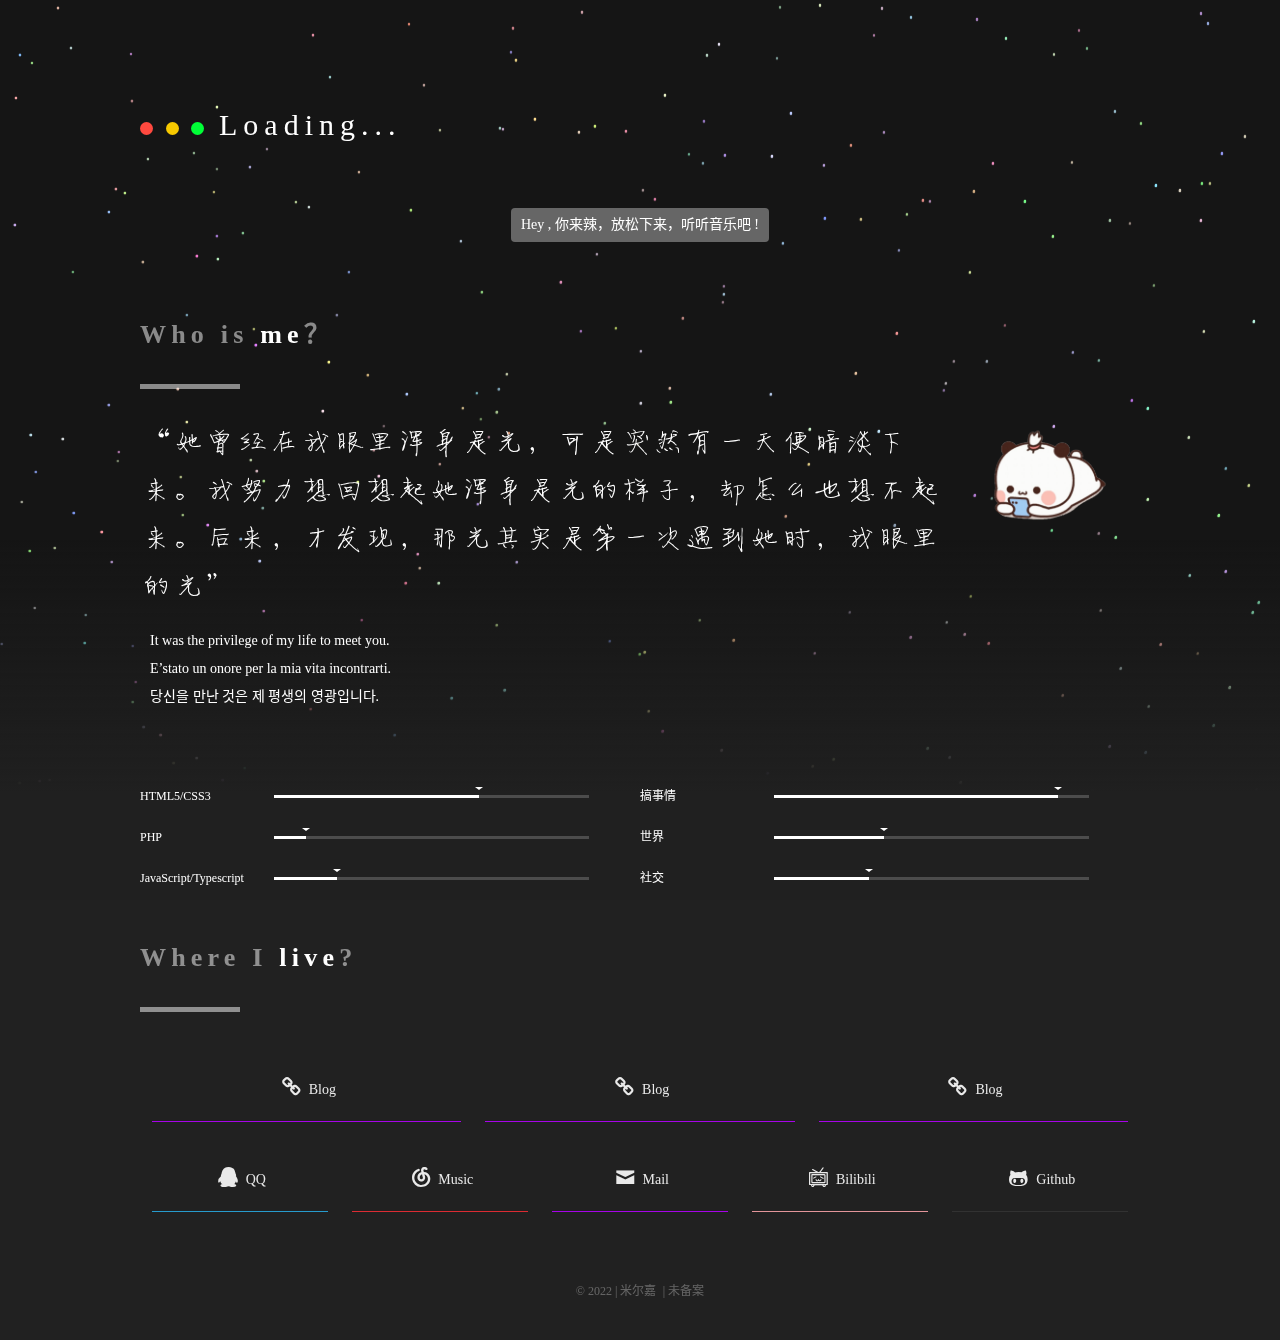
==== index.html @ 151229c1 "fix" ====
<!DOCTYPE html>
<html lang="zh-cn">

<head>
    <meta charset="utf-8" />
    <meta name="viewport" id="viewport" content="width=device-width, initial-scale=1" />
    <title>米尔嘉</title>
    <link rel="stylesheet" type="text/css" href="private_zhou/nekotora/nekotora.99cf6f8c.css" />
    <link rel="stylesheet" type="text/css" href="private_zhou/zhou.css" />
    <link rel="stylesheet" type="text/css" href="private_zhou/main-text_1669809474021/main-text.css" />
</head>

<body>
    <div class="background">
        <canvas id="startrack"></canvas>
        <div class="cover"></div>
    </div>
    <div class="main">
        <div class="ch intro">
            <div class="container">
                <div class="hello">
                    <h2>
                        <div class="circle"> <span></span> <span></span> <span></span></div>
                        <span id="hitokoto">Loading...</span>
                    </h2>
                </div>
            </div>
        </div>
        <div class="ch about">
            <div class="container">
                <h2 class="chtitle">Who is <span>me</span>？</h2>
                <div class="clear">
                    <div class="introduct">
                        <img class="avatar" alt='' src="private_zhou/mylogo2.png" />
                        <p style="font-family: main-text;line-height: 1.5em;font-size: 32px;padding-bottom: 0.5em;">“她曾经在我眼里浑身是光，可是突然有一天便暗淡下来。我努力想回想起她浑身是光的样子，却怎么也想不起来。后来，才发现，那光其实是第一次遇到她时，我眼里的光”</p>
                        <p style="padding-left:10px;padding-bottom:1em;">It was the privilege of my life to meet you.<br/>E’stato un onore per la mia vita incontrarti.<br/>당신을 만난 것은 제 평생의 영광입니다.</p>
                        <div class="chatbox">
                            <div class="line loading"> <span></span>
                                <span></span> <span></span>
                            </div>
                        </div>
                    </div>
                    <ul class="skill clear">
                        <li>
                            <p>HTML5/CSS3</p>
                            <div class="progress">
                                <div style="width:65%;"></div>
                            </div>
                        </li>
                        <li>
                            <p>搞事情</p>
                            <div class="progress">
                                <div style="width:90%;"></div>
                            </div>
                        </li>
                        <li>
                            <p>PHP</p>
                            <div class="progress">
                                <div style="width:10%;"></div>
                            </div>
                        </li>
                        <li>
                            <p>世界</p>
                            <div class="progress">
                                <div style="width:35%;"></div>
                            </div>
                        </li>
                        <li>
                            <p>JavaScript/Typescript</p>
                            <div class="progress">
                                <div style="width:20%;"></div>
                            </div>
                        </li>
                        <li>
                            <p>社交</p>
                            <div class="progress">
                                <div style="width:30%;"></div>
                            </div>
                        </li>
                    </ul>
                </div>
            </div>
        </div>
        <div class="ch find">
            <div class="container links">
                <h2 class="chtitle">Where I <span>live</span>?</h2>
                <div class="clear col-3">
                    <a href="https://minterjia.com/" target="_blank">
                        <div class="item">
                            <div class="bg" style="background-color:#b600ff"></div>
                            <div class="inner"> <i class="icon-link"></i>
                                <span>Blog</span>
                            </div>
                        </div>
                    </a>
                    <a href="https://minterjia.com/" target="_blank">
                        <div class="item">
                            <div class="bg" style="background-color:#b600ff"></div>
                            <div class="inner"> <i class="icon-link"></i>
                                <span>Blog</span>
                            </div>
                        </div>
                    </a>
                    <a href="https://minterjia.com/" target="_blank">
                        <div class="item">
                            <div class="bg" style="background-color:#b600ff"></div>
                            <div class="inner"> <i class="icon-link"></i>
                                <span>Blog</span>
                            </div>
                        </div>
                    </a>
                </div>
                <div class="clear">
                    <a href="tencent://message/?uin=431074198" target="_blank">
                        <div class="item">
                            <div class="bg" style="background-color:#28a9e0"></div>
                            <div class="inner"> <i class="icon-qq"></i>
                                <span class="min-text">QQ</span>
                            </div>
                        </div>
                    </a>
                    <a href="https://music.163.com/#/user/home?id=1314662491" target="_blank">
                        <div class="item">
                            <div class="bg" style="background-color:#f12d35"></div>
                            <div class="inner"> <i class="icon-netease_music"></i>
                                <span class="min-text">Music</span>
                            </div>
                        </div>
                    </a>
                    <a href="mailto:431074198@qq.com" target="_blank">
                        <div class="item">
                            <div class="bg" style="background-color:#b600ff"></div>
                            <div class="inner"> <i class="icon-mail"></i>
                                <span class="min-text">Mail</span>
                            </div>
                        </div>
                    </a>
                    <a href="https://space.bilibili.com/440124216" target="_blank">
                        <div class="item">
                            <div class="bg" style="background-color:#f9a2a8"></div>
                            <div class="inner"> <i class="icon-bilibili"></i>
                                <span class="min-text">Bilibili</span>
                            </div>
                        </div>
                    </a>
                    <a href="https://github.com/minterjia" target="_blank">
                        <div class="item">
                            <div class="bg" style="background-color:#353535"></div>
                            <div class="inner"> <i class="icon-github"></i>
                                <span class="min-text">Github</span>
                            </div>
                        </div>
                    </a>
                </div>
            </div>
        </div>
        <div class="ch footer">
            <a  rel="license" href='#' title="感谢您的来访">&copy;&nbsp;2022&nbsp;|&nbsp;米尔嘉</a>
            <a href="http://beian.miit.gov.cn/" target="_blank" title="工业和信息化部域名信息备案管理系统">&nbsp;|&nbsp;未备案</a>
        </div>
    </div>
    <script src="//v1.hitokoto.cn/?encode=js&select=%23hitokoto"></script>
    <script src="private_zhou/zhou.js"></script>
    <!-- require Toast -->
    <link href="private_zhou/toast.css" rel="stylesheet">
    <script src="private_zhou/toast.js"></script>
    <style>
        #toast {
        font-family: zhanku,serif;
        background: rgba(255, 255, 255, 0.35);
        color: #fff;
        border-radius: 4px;}</style>
    <!-- require APlayer -->
    <link href="//cdn.bootcdn.net/ajax/libs/aplayer/1.10.1/APlayer.min.css" rel="stylesheet">
    <script src="//cdn.bootcdn.net/ajax/libs/aplayer/1.10.1/APlayer.min.js"></script>
    <!-- require MetingJS -->
    <script src="//cdn.bootcdn.net/ajax/libs/meting/2.0.1/Meting.min.js"></script>
	<link href="private_zhou/aplayer-fix.css" rel="stylesheet">
    <script>
        toast({
            message: "Hey , 你来辣，放松下来，听听音乐吧 !",
            time: 3500
            });</script>
    <meting-js server="netease" theme="#F58EA8" mini="true" type="playlist" id="7829968245" fixed="true" autoplay="true"
        loop="all" order="list" preload="auto"></meting-js>

</body>

</html>
---- private_zhou/nekotora/nekotora.99cf6f8c.css ----
@font-face {
  font-family: nekotora;
  src: url(nekotora.54f9b137.eot);
  src: url(nekotora.54f9b137.eot#iefix) format("embedded-opentype"),
    url(nekotora.4ea5ebe6.woff2) format("woff2"),
    url(nekotora.9106c612.woff) format("woff"),
    url(nekotora.28169ea4.ttf) format("truetype"),
    url(nekotora.33032896.svg#nekotora) format("svg");
  font-weight: 400;
  font-style: normal;
}
[class*=" icon-"]:before,
[class^="icon-"]:before {
  font-family: nekotora;
  font-style: normal;
  font-weight: 400;
  speak: none;
  display: inline-block;
  text-decoration: inherit;
  width: 1em;
  margin-right: 0.2em;
  text-align: center;
  font-variant: normal;
  text-transform: none;
  line-height: 1em;
  margin-left: 0.2em;
  -webkit-font-smoothing: antialiased;
  -moz-osx-font-smoothing: grayscale;
}
.icon-search:before {
  content: "\e800";
}
.icon-info:before {
  content: "\e801";
}
.icon-comment:before {
  content: "\e802";
}
.icon-v2ex:before {
  content: "\e803";
}
.icon-zhihu:before {
  content: "\e804";
}
.icon-bilibili:before {
  content: "\e805";
}
.icon-netease_music:before {
  content: "\e806";
}
.icon-tencent_qzone:before {
  content: "\e807";
}
.icon-mail:before {
  content: "\e808";
}
.icon-bookmark:before {
  content: "\e809";
}
.icon-link:before {
  content: "\e80a";
}
.icon-twitter:before {
  content: "\f099";
}
.icon-gplus:before {
  content: "\f0d5";
}
.icon-github:before {
  content: "\f113";
}
.icon-unlink:before {
  content: "\f127";
}
.icon-instagram:before {
  content: "\f16d";
}
.icon-weibo:before {
  content: "\f18a";
}
.icon-qq:before {
  content: "\f1d6";
}
---- private_zhou/zhou.css ----
* {
    padding: 0;
    margin: 0;
    transition-timing-function: cubic-bezier(.19, 1, .22, 1)
}
::-webkit-scrollbar {
    width: 6px;
    height: 6px;
}

::-webkit-scrollbar-thumb {
    background-color: #505050;
    border-radius: 25px;
}
::-webkit-scrollbar-track, body.dark::-webkit-scrollbar-thumb {
    background-color: #eee;
}
/* @font-face {
    font-family: zhanku;
    src: url(../fonts/zhankuhappy/zhanku2016.ttf);
} */
body,
html {
    font-family: Microsoft YaHei;
    -webkit-font-smoothing: antialiased;
    color: #fff;
    line-height: 1.5;
    min-width: 1150px;
    background-color: #212121;
    font-size: 14px;
    overflow-x: hidden
}

.clear:after {
    content: "";
    display: block;
    height: 0;
    visibility: hidden;
    clear: both
}
.main {
    z-index: 1;
}
#startrack {
    min-height: 100%;
    min-width: 100%;
    height: auto;
    width: auto;
}

.background.fixed {
    z-index: 0;
    position: fixed;
}

.background {
    z-index: 0;
    position: fixed;
    top: 0;
    left: 0;
    width: 100vw;
    height: 100vh
}

.background .cover {
    position: fixed;
    top: 60%;
    left: 0;
    height: 40%;
    width: 100%;
    background: linear-gradient(0deg, #202020 30%, rgba(32, 32, 32, 0))
}

@keyframes bg {
    0% {
        transform: rotate(0deg);
        border-radius: 0
    }

    50% {
        transform: rotate(180deg);
        border-radius: 0
    }

    to {
        transform: rotate(1turn);
        border-radius: 0
    }
}

@-webkit-keyframes bg {
    0% {
        transform: rotate(0deg);
        border-radius: 0
    }

    50% {
        transform: rotate(180deg);
        border-radius: 0
    }

    to {
        transform: rotate(1turn);
        border-radius: 0
    }
}

@-ms-keyframes bg {
    0% {
        transform: rotate(0deg);
        border-radius: 0
    }

    50% {
        transform: rotate(180deg);
        border-radius: 0
    }

    to {
        transform: rotate(1turn);
        border-radius: 0
    }
}

@-moz-keyframes bg {
    0% {
        transform: rotate(0deg);
        border-radius: 0
    }

    50% {
        transform: rotate(180deg);
        border-radius: 0
    }

    to {
        transform: rotate(1turn);
        border-radius: 0
    }
}

nav {
    position: fixed;
    left: 20px;
    bottom: 0;
    z-index: 2333;
    transform: rotate(-90deg) translateZ(0);
    transform-origin: 0 0;
    transition: all .3s ease-out;
    vertical-align: middle;
    font-family: Roboto, Tahoma, Consolas, Microsoft YaHei
}

nav a.clip {
    height: 3px;
    width: 3px;
    background: #fff;
    border-radius: 100%
}

nav a {
    display: inline-block;
    font-size: 13px;
    color: #fff;
    text-decoration: none;
    margin: 0 10px;
    opacity: .4;
    transition: all .3s;
    vertical-align: middle
}

nav a.time {
    opacity: 1
}

nav a.active,
nav a:hover {
    text-decoration: underline;
    opacity: 1
}

.ch {
    width: 100%;
    /*padding: 80px 0;*/
    animation: fadedown 1s cubic-bezier(.19, 1, .22, 1);
    -webkit-animation: fadedown 1s cubic-bezier(.19, 1, .22, 1);
    -ms-animation: fadedown 1s cubic-bezier(.19, 1, .22, 1);
    -moz-animation: fadedown 1s cubic-bezier(.19, 1, .22, 1)
}

.ch h2.chtitle {
    padding-bottom: 30px;
    font-size: 26px;
    letter-spacing: .2em;
    color: hsla(0, 0%, 100%, .5)
}

.ch h2.chtitle span {
    color: #fff
}

.ch h2.chtitle:after {
    content: "";
    display: block;
    width: 10%;
    height: 5px;
    background-color: hsla(0, 0%, 100%, .5);
    margin-top: 30px
}

@keyframes fadedown {
    0% {
        opacity: 0;
        transform: translateY(-50px)
    }

    to {
        opacity: 1;
        transform: translateY(0)
    }
}

@-webkit-keyframes fadedown {
    0% {
        opacity: 0;
        transform: translateY(-50px)
    }

    to {
        opacity: 1;
        transform: translateY(0)
    }
}

@-ms-keyframes fadedown {
    0% {
        opacity: 0;
        transform: translateY(-50px)
    }

    to {
        opacity: 1;
        transform: translateY(0)
    }
}

@-moz-keyframes fadedown {
    0% {
        opacity: 0;
        transform: translateY(-50px)
    }

    to {
        opacity: 1;
        transform: translateY(0)
    }
}

.container {
    position: relative;
    width: 1000px;
    margin: 0 auto;
    height: 100%;
    padding: 20px 0
}

.intro {
    margin-top: 5%;
    color: #fff;
    /*height: 100vh;
    padding: 0*/
}

.intro .container {
    animation: fadedown 3.5s cubic-bezier(.19, 1, .22, 1);
    -webkit-animation: fadedown 3.5s cubic-bezier(.19, 1, .22, 1);
    -ms-animation: fadedown 3.5s cubic-bezier(.19, 1, .22, 1);
    -moz-animation: fadedown 3.5s cubic-bezier(.19, 1, .22, 1)
}


.hello h1,
.hello h2 {
    font-weight: 400;
    font-size: 30px;
    line-height: 1.5em;
    letter-spacing: .2em
}

.hello h1 {
    font-size: 42px;
    letter-spacing: .5em
}

.hello h2 {
    padding-top: .6em
}

.hello .circle {
    float: left;
    margin-right: 10px;
    letter-spacing: 0
}

.hello .circle span {
    display: inline-block;
    width: 13px;
    height: 13px;
    background-color: #fff;
    border-radius: 100%;
    margin-right: 5px
}

.hello .circle span:first-child {
    background-color: #ff493f
}

.hello .circle span:nth-child(2) {
    background-color: #f7c900
}

.hello .circle span:nth-child(3) {
    background-color: #00ff37
}

.about {
    margin-top: 10%;
}

.about .introduct {
    line-height: 2em
}

.about .introduct img.avatar {
    float: right;
    width: 140px;
    margin-left: 40px;
    margin-right: 20px;
    border-radius: 100%
}

.about ul.skill {
    margin-top: 50px
}

.about ul.skill li {
    list-style: none;
    padding: 10px 0;
    width: 45%;
    float: left;
    margin-right: 5%
}

.about ul.skill li p {
    display: inline-block;
    width: 26%;
    margin-right: 3%;
    font-size: 12px
}

.about ul.skill li .progress {
    display: inline-block;
    width: 70%;
    height: 3px;
    background-color: hsla(0, 0%, 100%, .2);
    vertical-align: middle
}

.about ul.skill li .progress span {
    font-size: 12px;
    color: hsla(0, 0%, 100%, .4);
    opacity: 0;
    position: relative;
    top: -5px;
    letter-spacing: .5em;
    transition: all .3s
}

.about ul.skill li:hover .progress span {
    opacity: 1;
    top: 0
}

.about ul.skill li .progress div {
    background-color: #fff;
    height: 3px;
    position: relative
}

ul.skill li .progress div {
    animation: progressin 7s;
    -webkit-animation: progressin 7s;
    -ms-animation: progressin 7s;
    -moz-animation: progressin 7s
}

@keyframes progressin {
    0% {
        width: 0
    }
}

@-webkit-keyframes progressin {
    0% {
        width: 0
    }
}

@-ms-keyframes progressin {
    0% {
        width: 0
    }
}

@-moz-keyframes progressin {
    0% {
        width: 0
    }
}

.about ul.skill li .progress div:after {
    content: "";
    display: inline-block;
    position: absolute;
    right: -4px;
    top: -8px;
    width: 0;
    height: 0;
    border-left: 4px solid transparent;
    border-right: 4px solid transparent;
    border-top: 3px solid #fff
}

.links a {
    color: #fff;
    text-decoration: none
}
.find .links .item {
  position: relative;
  width: 17.6%;
  height: 60px;
  line-height: 60px;
  margin: 10px 1.2%;
  padding: 5px 0;
  text-align: center;
  float: left;
  transition: all 0.2s;
  opacity: 0.9;
}
.find .links .item:hover {
  opacity: 1;
  transform: translateY(-10px);
  animation: index-link-active 1s cubic-bezier(0.315, 0.605, 0.375, 0.925) forwards;
}
.find .links .item .inner {
  position: relative;
  z-index: 5;
}
.find .links .item .bg {
  position: absolute;
  bottom: 0;
  left: 0;
  width: 100%;
  height: 1.8%;
  z-index: 0;
  transition: all 0.15s;
}
.find .links .item:hover .bg {
  height: 100%;
  width: 100%;
  border-radius: 5px;
  box-shadow: 0 3px 20px rgba(0, 0, 0, 0.28);
}
.find .links .item i {
  font-size: 20px;
}
.find .links .item span {
  display: inline-block;
  /* width: 100px; */
}
.find .links .col-3 .item {
  width: 30.93%;
  margin: 10px 1.2%;
}
.footer {
    margin-top: 3%;
    margin-bottom: 3%;
    text-align: center;
}

.footer a {
    font-size: 12px;
    opacity: .3;
    color: inherit;
    text-decoration: none
}

.footer a:hover {
    text-decoration: underline
}

.footer p {
    font-size: 12px;
    opacity: .3
}

.footer p.c {
    margin-top: 20px;
}

@keyframes loading-point {
    0% {
        opacity: .8
    }

    50% {
        opacity: .25
    }

    to {
        opacity: 1
    }
}

@keyframes error {
    0% {
        transform: translateX(0)
    }

    25% {
        transform: translateX(-2px)
    }

    50% {
        transform: translateX(0)
    }

    75% {
        transform: translateX(2px)
    }

    to {
        transform: translateX(0)
    }
}

@keyframes index-link-active {
    0% {
        transform: perspective(1600px) rotateX(0) rotateY(0) translateZ(0)
    }

    16% {
        transform: perspective(1600px) rotateX(10deg) rotateY(5deg) translateZ(32px)
    }

    to {
        transform: perspective(1600px) rotateX(0) rotateY(0) translateZ(65px)
    }
}

@media screen and (min-width:1400px) {
    .container {
        width: 70%
    }

    nav a {
        font-size: 18px
    }
}

@media screen and (max-width:700px) {

    body,
    html {
        min-width: 0
    }

    .container {
        width: auto;
        margin: 0 5%
    }

    div.el span {
        display: block;
        width: 60%;
        left: 0;
        top: 75px;
        margin: -40% auto 0
    }

    nav {
        padding: 15px 5%;
        overflow: auto;
        font-size: 13px;
        left: 0;
        top: inherit;
        bottom: 0;
        transform: rotate(0deg) translateZ(0);
        transform-origin: 0 100%;
        white-space: nowrap;
        width: 90%;
        background: -webkit-linear-gradient(180deg, transparent, rgba(0, 0, 0, .8));
        background: linear-gradient(180deg, transparent, rgba(0, 0, 0, .8))
    }

    .ch {
        padding: 40px 0
    }

    .hello {
        width: 90%;
        padding: 5%;
        text-align: center;
        bottom: 0%;
    }

    .hello .circle {
        float: none;
        margin-right: 0
    }

    .hello h2 {
        padding-top: 0
    }

    .hello h1,
    .hello h2 {
        font-weight: 400;
        font-size: 25px
    }

    .hello .circle {
        padding: 20px
    }

    .hello .circle span {
        margin: 0 5px;
        width: 10px;
        height: 10px
    }

    .hello h1 {
        font-size: 26px
    }

    .about .introduct img.avatar {
        float: none;
        margin-left: 0;
        margin-right: 0;
        width: 100px
    }

    .about .introduct,
    .about .skill {
        float: none;
        width: auto
    }

    .about .skill {
        padding-top: 40px
    }

    .about ul.skill li {
        width: 100%
    }
}
@media screen and (max-width:500px) {
    .min-text {
        display: none !important;
    }
}
/*Hello*/
---- private_zhou/main-text_1669809474021/main-text.css ----
@font-face {
    font-family: "main-text";
    src: url("main-text.eot"); /* IE9 */
    src: url("main-text.eot?#iefix") format("embedded-opentype"), /* IE6-IE8 */
    
    url("main-text.woff") format("woff"), /* chrome、firefox */
    url("main-text.ttf") format("truetype"), /* chrome、firefox、opera、Safari, Android, iOS 4.2+ */
    
    url("main-text.svg#main-text") format("svg"); /* iOS 4.1- */
    font-style: normal;
    font-weight: normal;
}
---- private_zhou/toast.css ----
/*------------------------
    author:codeTnt
    date:2018/7/13
-------------------------*/
@keyframes fadeIn {
  0%    {opacity: 0}
  100%  {opacity: 1}
}
@-webkit-keyframes fadeIn {
  0%    {opacity: 0}
  100%  {opacity: 1}
}
@-moz-keyframes fadeIn {
  0%    {opacity: 0}
  100%  {opacity: 1}
}
@-o-keyframes fadeIn {
  0%    {opacity: 0}
  100%  {opacity: 1}
}
@-ms-keyframes fadeIn {
  0%    {opacity: 0}
  100%  {opacity: 1}
}
@keyframes fadeOut {
  0%    {opacity: 1}
  100%  {opacity: 0}
}
@-webkit-keyframes fadeOut {
  0%    {opacity: 1}
  100%  {opacity: 0}
}
@-moz-keyframes fadeOut {
  0%    {opacity: 1}
  100%  {opacity: 0}
}
@-o-keyframes fadeOut {
  0%    {opacity: 1}
  100%  {opacity: 0}
}
@-ms-keyframes fadeOut {
  0%    {opacity: 1}
  100%  {opacity: 0}
}
#toast{
  background: rgba(0, 0, 0, 0.7);
  color: #55FFFF;
  font-size: 14px;
  line-height: 1;
  padding:10px;
  border-radius: 3px;
  position: absolute;
  left: 50%;
  top: 25%;
  transform: translate(-50%,-50%);
  -webkit-transform: translate(-50%,-50%);
  -moz-transform: translate(-50%,-50%);
  -o-transform: translate(-50%,-50%);
  -ms-transform: translate(-50%,-50%);
  z-index: 9999;
}
.hide{
  display: none;
}
.fadeOut{
  animation: fadeOut .5s;
}
.fadeIn{
  animation:fadeIn .5s;
}
---- private_zhou/aplayer-fix.css ----
.aplayer-title {
  color: #666;
}
/*颜色修复*/
.aplayer-list-title {
  color: #666;
}
/*颜色修复*/
.aplayer.aplayer-fixed .aplayer-miniswitcher {
  border-bottom-right-radius: 7px;
  border-top-right-radius: 7px;
}
/*右半圆角*/
.aplayer-body {
  border-bottom-right-radius: 7px;
  border-top-right-radius: 7px;
}
/*右半圆角*/
.aplayer.aplayer-fixed.aplayer-narrow .aplayer-body {
  left: -66px;
}
/*左收进*/
.aplayer.aplayer-fixed.aplayer-narrow .aplayer-body:hover {
  left: 0px;
}
/*覆盖时展开*/
.aplayer.aplayer-fixed .aplayer-lrc {
  text-shadow: none;
}
/*取消外发光效果*/
.aplayer .aplayer-lrc p.aplayer-lrc-current {
  text-shadow: none;
  color: #fff;
}
/*当前歌词高亮*/
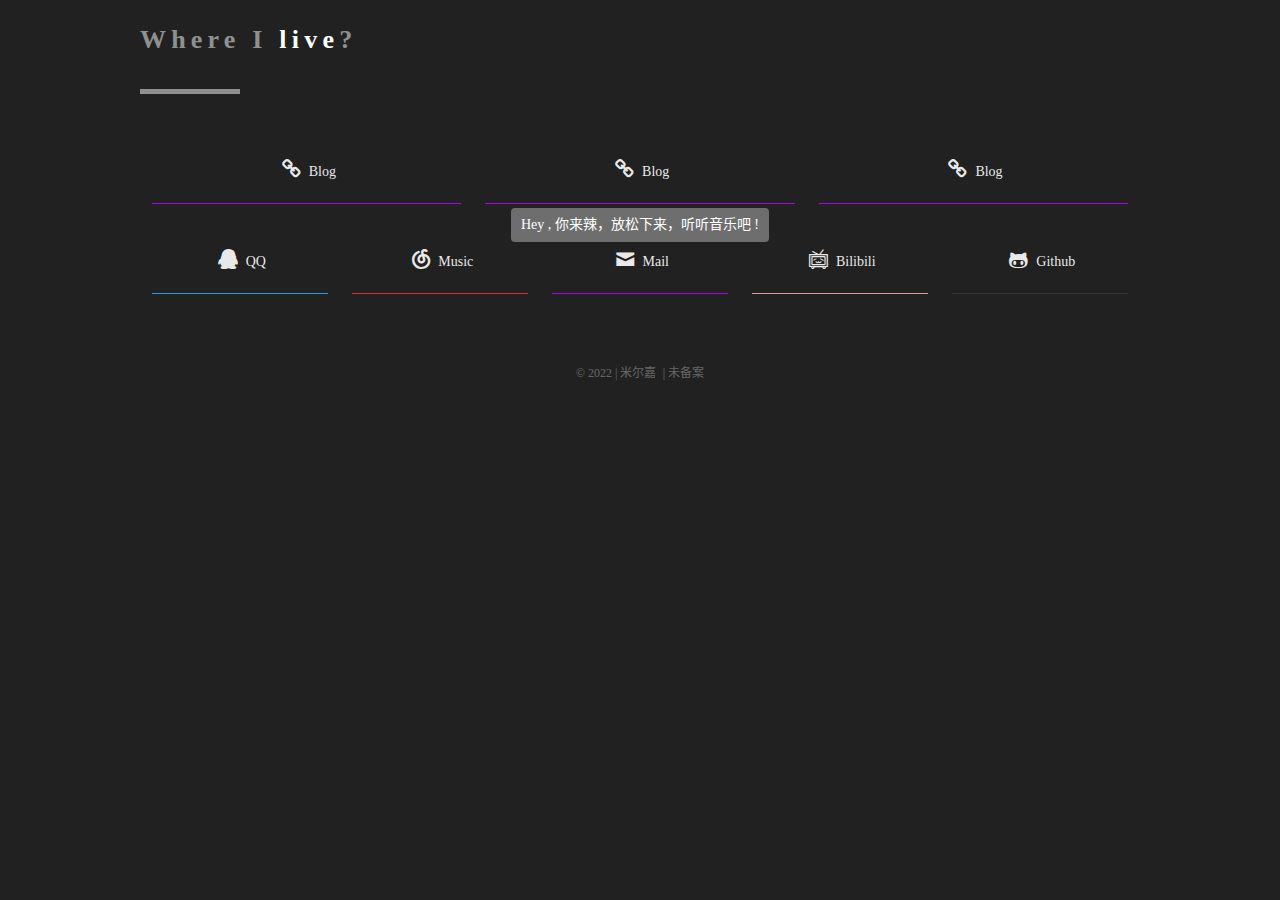
==== commit 98e63a1e: "x" ====
--- a/index.html
+++ b/index.html
@@ -3,89 +3,33 @@
 
 <head>
     <meta charset="utf-8" />
+    <!--<script>if(location.toString().indexOf("home.butterfly.top")<=-1){document.location.href="https://home.butterfly.top";}</script>-->
     <meta name="viewport" id="viewport" content="width=device-width, initial-scale=1" />
     <title>米尔嘉</title>
-    <link rel="stylesheet" type="text/css" href="private_zhou/nekotora/nekotora.99cf6f8c.css" />
-    <link rel="stylesheet" type="text/css" href="private_zhou/zhou.css" />
-    <link rel="stylesheet" type="text/css" href="private_zhou/main-text_1669809474021/main-text.css" />
+    <meta name="viewport" id="viewport" content="width=device-width, initial-scale=1" />
+    <link rel="icon" type="image/x-icon" href="src/favorite.png" sizes="64x64" />
+    <link rel="stylesheet" type="text/css" href="src/nekotora/nekotora.99cf6f8c.css" />
+    <link rel="stylesheet" type="text/css" href="src/zhou.css" />
+    <link rel="stylesheet" type="text/css" href="src/main-text_1669809474021/main-text.css" />
+<style> 
+        .body {
+                 background: https://api.minterjia.com/bing/
+                                }
+    </style>
 </head>
 
 <body>
-    <div class="background">
+    <!--<div class="background">
         <canvas id="startrack"></canvas>
         <div class="cover"></div>
-    </div>
+    </div>-->
     <div class="main">
-        <div class="ch intro">
-            <div class="container">
-                <div class="hello">
-                    <h2>
-                        <div class="circle"> <span></span> <span></span> <span></span></div>
-                        <span id="hitokoto">Loading...</span>
-                    </h2>
-                </div>
-            </div>
-        </div>
-        <div class="ch about">
-            <div class="container">
-                <h2 class="chtitle">Who is <span>me</span>？</h2>
-                <div class="clear">
-                    <div class="introduct">
-                        <img class="avatar" alt='' src="private_zhou/mylogo2.png" />
-                        <p style="font-family: main-text;line-height: 1.5em;font-size: 32px;padding-bottom: 0.5em;">“她曾经在我眼里浑身是光，可是突然有一天便暗淡下来。我努力想回想起她浑身是光的样子，却怎么也想不起来。后来，才发现，那光其实是第一次遇到她时，我眼里的光”</p>
-                        <p style="padding-left:10px;padding-bottom:1em;">It was the privilege of my life to meet you.<br/>E’stato un onore per la mia vita incontrarti.<br/>당신을 만난 것은 제 평생의 영광입니다.</p>
-                        <div class="chatbox">
-                            <div class="line loading"> <span></span>
-                                <span></span> <span></span>
-                            </div>
-                        </div>
-                    </div>
-                    <ul class="skill clear">
-                        <li>
-                            <p>HTML5/CSS3</p>
-                            <div class="progress">
-                                <div style="width:65%;"></div>
-                            </div>
-                        </li>
-                        <li>
-                            <p>搞事情</p>
-                            <div class="progress">
-                                <div style="width:90%;"></div>
-                            </div>
-                        </li>
-                        <li>
-                            <p>PHP</p>
-                            <div class="progress">
-                                <div style="width:10%;"></div>
-                            </div>
-                        </li>
-                        <li>
-                            <p>世界</p>
-                            <div class="progress">
-                                <div style="width:35%;"></div>
-                            </div>
-                        </li>
-                        <li>
-                            <p>JavaScript/Typescript</p>
-                            <div class="progress">
-                                <div style="width:20%;"></div>
-                            </div>
-                        </li>
-                        <li>
-                            <p>社交</p>
-                            <div class="progress">
-                                <div style="width:30%;"></div>
-                            </div>
-                        </li>
-                    </ul>
-                </div>
-            </div>
-        </div>
+        
         <div class="ch find">
             <div class="container links">
                 <h2 class="chtitle">Where I <span>live</span>?</h2>
                 <div class="clear col-3">
-                    <a href="https://minterjia.com/" target="_blank">
+                    <a href="https://minterjia.github.io/MyResources/homepage/index" target="_blank">
                         <div class="item">
                             <div class="bg" style="background-color:#b600ff"></div>
                             <div class="inner"> <i class="icon-link"></i>
@@ -93,7 +37,7 @@
                             </div>
                         </div>
                     </a>
-                    <a href="https://minterjia.com/" target="_blank">
+                    <a href="https://minterjia.github.io/MyResources/homepage0/index" target="_blank">
                         <div class="item">
                             <div class="bg" style="background-color:#b600ff"></div>
                             <div class="inner"> <i class="icon-link"></i>
@@ -101,7 +45,7 @@
                             </div>
                         </div>
                     </a>
-                    <a href="https://minterjia.com/" target="_blank">
+                    <a href="https://minterjia.github.io/MyResources/homepage1/index" target="_blank">
                         <div class="item">
                             <div class="bg" style="background-color:#b600ff"></div>
                             <div class="inner"> <i class="icon-link"></i>
@@ -111,7 +55,7 @@
                     </a>
                 </div>
                 <div class="clear">
-                    <a href="tencent://message/?uin=431074198" target="_blank">
+                    <a href="https://minterjia.github.io/MyResources/homepage2/index" target="_blank">
                         <div class="item">
                             <div class="bg" style="background-color:#28a9e0"></div>
                             <div class="inner"> <i class="icon-qq"></i>
@@ -119,7 +63,7 @@
                             </div>
                         </div>
                     </a>
-                    <a href="https://music.163.com/#/user/home?id=1314662491" target="_blank">
+                    <a href="https://minterjia.github.io/MyResources/homepage3/index" target="_blank">
                         <div class="item">
                             <div class="bg" style="background-color:#f12d35"></div>
                             <div class="inner"> <i class="icon-netease_music"></i>
@@ -127,7 +71,7 @@
                             </div>
                         </div>
                     </a>
-                    <a href="mailto:431074198@qq.com" target="_blank">
+                    <a href="https://minterjia.github.io/MyResources/homepage4/index" target="_blank">
                         <div class="item">
                             <div class="bg" style="background-color:#b600ff"></div>
                             <div class="inner"> <i class="icon-mail"></i>
@@ -135,7 +79,7 @@
                             </div>
                         </div>
                     </a>
-                    <a href="https://space.bilibili.com/440124216" target="_blank">
+                    <a href="https://minterjia.github.io/MyResources/homepage5/index" target="_blank">
                         <div class="item">
                             <div class="bg" style="background-color:#f9a2a8"></div>
                             <div class="inner"> <i class="icon-bilibili"></i>
@@ -143,7 +87,7 @@
                             </div>
                         </div>
                     </a>
-                    <a href="https://github.com/minterjia" target="_blank">
+                    <a href="https://minterjia.github.io/MyResources/homepage6/index" target="_blank">
                         <div class="item">
                             <div class="bg" style="background-color:#353535"></div>
                             <div class="inner"> <i class="icon-github"></i>
@@ -160,10 +104,10 @@
         </div>
     </div>
     <script src="//v1.hitokoto.cn/?encode=js&select=%23hitokoto"></script>
-    <script src="private_zhou/zhou.js"></script>
+    <script src="src/zhou.js"></script>
     <!-- require Toast -->
-    <link href="private_zhou/toast.css" rel="stylesheet">
-    <script src="private_zhou/toast.js"></script>
+    <link href="src/toast.css" rel="stylesheet">
+    <script src="src/toast.js"></script>
     <style>
         #toast {
         font-family: zhanku,serif;
@@ -175,7 +119,7 @@
     <script src="//cdn.bootcdn.net/ajax/libs/aplayer/1.10.1/APlayer.min.js"></script>
     <!-- require MetingJS -->
     <script src="//cdn.bootcdn.net/ajax/libs/meting/2.0.1/Meting.min.js"></script>
-	<link href="private_zhou/aplayer-fix.css" rel="stylesheet">
+	<link href="src/aplayer-fix.css" rel="stylesheet">
     <script>
         toast({
             message: "Hey , 你来辣，放松下来，听听音乐吧 !",
--- a/src/nekotora/nekotora.99cf6f8c.css
+++ b/src/nekotora/nekotora.99cf6f8c.css
@@ -0,0 +1,83 @@
+@font-face {
+  font-family: nekotora;
+  src: url(nekotora.54f9b137.eot);
+  src: url(nekotora.54f9b137.eot#iefix) format("embedded-opentype"),
+    url(nekotora.4ea5ebe6.woff2) format("woff2"),
+    url(nekotora.9106c612.woff) format("woff"),
+    url(nekotora.28169ea4.ttf) format("truetype"),
+    url(nekotora.33032896.svg#nekotora) format("svg");
+  font-weight: 400;
+  font-style: normal;
+}
+[class*=" icon-"]:before,
+[class^="icon-"]:before {
+  font-family: nekotora;
+  font-style: normal;
+  font-weight: 400;
+  speak: none;
+  display: inline-block;
+  text-decoration: inherit;
+  width: 1em;
+  margin-right: 0.2em;
+  text-align: center;
+  font-variant: normal;
+  text-transform: none;
+  line-height: 1em;
+  margin-left: 0.2em;
+  -webkit-font-smoothing: antialiased;
+  -moz-osx-font-smoothing: grayscale;
+}
+.icon-search:before {
+  content: "\e800";
+}
+.icon-info:before {
+  content: "\e801";
+}
+.icon-comment:before {
+  content: "\e802";
+}
+.icon-v2ex:before {
+  content: "\e803";
+}
+.icon-zhihu:before {
+  content: "\e804";
+}
+.icon-bilibili:before {
+  content: "\e805";
+}
+.icon-netease_music:before {
+  content: "\e806";
+}
+.icon-tencent_qzone:before {
+  content: "\e807";
+}
+.icon-mail:before {
+  content: "\e808";
+}
+.icon-bookmark:before {
+  content: "\e809";
+}
+.icon-link:before {
+  content: "\e80a";
+}
+.icon-twitter:before {
+  content: "\f099";
+}
+.icon-gplus:before {
+  content: "\f0d5";
+}
+.icon-github:before {
+  content: "\f113";
+}
+.icon-unlink:before {
+  content: "\f127";
+}
+.icon-instagram:before {
+  content: "\f16d";
+}
+.icon-weibo:before {
+  content: "\f18a";
+}
+.icon-qq:before {
+  content: "\f1d6";
+}
--- a/src/zhou.css
+++ b/src/zhou.css
@@ -0,0 +1,672 @@
+* {
+    padding: 0;
+    margin: 0;
+    transition-timing-function: cubic-bezier(.19, 1, .22, 1)
+}
+::-webkit-scrollbar {
+    width: 6px;
+    height: 6px;
+}
+
+::-webkit-scrollbar-thumb {
+    background-color: #505050;
+    border-radius: 25px;
+}
+::-webkit-scrollbar-track, body.dark::-webkit-scrollbar-thumb {
+    background-color: #eee;
+}
+/* @font-face {
+    font-family: zhanku;
+    src: url(../fonts/zhankuhappy/zhanku2016.ttf);
+} */
+body,
+html {
+    font-family: Microsoft YaHei;
+    -webkit-font-smoothing: antialiased;
+    color: #fff;
+    line-height: 1.5;
+    min-width: 1150px;
+    background-color: #212121;
+    font-size: 14px;
+    overflow-x: hidden
+}
+
+.clear:after {
+    content: "";
+    display: block;
+    height: 0;
+    visibility: hidden;
+    clear: both
+}
+.main {
+    z-index: 1;
+}
+#startrack {
+    min-height: 100%;
+    min-width: 100%;
+    height: auto;
+    width: auto;
+}
+
+.background.fixed {
+    z-index: 0;
+    position: fixed;
+}
+
+.background {
+    z-index: 0;
+    position: fixed;
+    top: 0;
+    left: 0;
+    width: 100vw;
+    height: 100vh
+}
+
+.background .cover {
+    position: fixed;
+    top: 60%;
+    left: 0;
+    height: 40%;
+    width: 100%;
+    background: linear-gradient(0deg, #202020 30%, rgba(32, 32, 32, 0))
+}
+
+@keyframes bg {
+    0% {
+        transform: rotate(0deg);
+        border-radius: 0
+    }
+
+    50% {
+        transform: rotate(180deg);
+        border-radius: 0
+    }
+
+    to {
+        transform: rotate(1turn);
+        border-radius: 0
+    }
+}
+
+@-webkit-keyframes bg {
+    0% {
+        transform: rotate(0deg);
+        border-radius: 0
+    }
+
+    50% {
+        transform: rotate(180deg);
+        border-radius: 0
+    }
+
+    to {
+        transform: rotate(1turn);
+        border-radius: 0
+    }
+}
+
+@-ms-keyframes bg {
+    0% {
+        transform: rotate(0deg);
+        border-radius: 0
+    }
+
+    50% {
+        transform: rotate(180deg);
+        border-radius: 0
+    }
+
+    to {
+        transform: rotate(1turn);
+        border-radius: 0
+    }
+}
+
+@-moz-keyframes bg {
+    0% {
+        transform: rotate(0deg);
+        border-radius: 0
+    }
+
+    50% {
+        transform: rotate(180deg);
+        border-radius: 0
+    }
+
+    to {
+        transform: rotate(1turn);
+        border-radius: 0
+    }
+}
+
+nav {
+    position: fixed;
+    left: 20px;
+    bottom: 0;
+    z-index: 2333;
+    transform: rotate(-90deg) translateZ(0);
+    transform-origin: 0 0;
+    transition: all .3s ease-out;
+    vertical-align: middle;
+    font-family: Roboto, Tahoma, Consolas, Microsoft YaHei
+}
+
+nav a.clip {
+    height: 3px;
+    width: 3px;
+    background: #fff;
+    border-radius: 100%
+}
+
+nav a {
+    display: inline-block;
+    font-size: 13px;
+    color: #fff;
+    text-decoration: none;
+    margin: 0 10px;
+    opacity: .4;
+    transition: all .3s;
+    vertical-align: middle
+}
+
+nav a.time {
+    opacity: 1
+}
+
+nav a.active,
+nav a:hover {
+    text-decoration: underline;
+    opacity: 1
+}
+
+.ch {
+    width: 100%;
+    /*padding: 80px 0;*/
+    animation: fadedown 1s cubic-bezier(.19, 1, .22, 1);
+    -webkit-animation: fadedown 1s cubic-bezier(.19, 1, .22, 1);
+    -ms-animation: fadedown 1s cubic-bezier(.19, 1, .22, 1);
+    -moz-animation: fadedown 1s cubic-bezier(.19, 1, .22, 1)
+}
+
+.ch h2.chtitle {
+    padding-bottom: 30px;
+    font-size: 26px;
+    letter-spacing: .2em;
+    color: hsla(0, 0%, 100%, .5)
+}
+
+.ch h2.chtitle span {
+    color: #fff
+}
+
+.ch h2.chtitle:after {
+    content: "";
+    display: block;
+    width: 10%;
+    height: 5px;
+    background-color: hsla(0, 0%, 100%, .5);
+    margin-top: 30px
+}
+
+@keyframes fadedown {
+    0% {
+        opacity: 0;
+        transform: translateY(-50px)
+    }
+
+    to {
+        opacity: 1;
+        transform: translateY(0)
+    }
+}
+
+@-webkit-keyframes fadedown {
+    0% {
+        opacity: 0;
+        transform: translateY(-50px)
+    }
+
+    to {
+        opacity: 1;
+        transform: translateY(0)
+    }
+}
+
+@-ms-keyframes fadedown {
+    0% {
+        opacity: 0;
+        transform: translateY(-50px)
+    }
+
+    to {
+        opacity: 1;
+        transform: translateY(0)
+    }
+}
+
+@-moz-keyframes fadedown {
+    0% {
+        opacity: 0;
+        transform: translateY(-50px)
+    }
+
+    to {
+        opacity: 1;
+        transform: translateY(0)
+    }
+}
+
+.container {
+    position: relative;
+    width: 1000px;
+    margin: 0 auto;
+    height: 100%;
+    padding: 20px 0
+}
+
+.intro {
+    margin-top: 5%;
+    color: #fff;
+    /*height: 100vh;
+    padding: 0*/
+}
+
+.intro .container {
+    animation: fadedown 3.5s cubic-bezier(.19, 1, .22, 1);
+    -webkit-animation: fadedown 3.5s cubic-bezier(.19, 1, .22, 1);
+    -ms-animation: fadedown 3.5s cubic-bezier(.19, 1, .22, 1);
+    -moz-animation: fadedown 3.5s cubic-bezier(.19, 1, .22, 1)
+}
+
+
+.hello h1,
+.hello h2 {
+    font-weight: 400;
+    font-size: 30px;
+    line-height: 1.5em;
+    letter-spacing: .2em
+}
+
+.hello h1 {
+    font-size: 42px;
+    letter-spacing: .5em
+}
+
+.hello h2 {
+    padding-top: .6em
+}
+
+.hello .circle {
+    float: left;
+    margin-right: 10px;
+    letter-spacing: 0
+}
+
+.hello .circle span {
+    display: inline-block;
+    width: 13px;
+    height: 13px;
+    background-color: #fff;
+    border-radius: 100%;
+    margin-right: 5px
+}
+
+.hello .circle span:first-child {
+    background-color: #ff493f
+}
+
+.hello .circle span:nth-child(2) {
+    background-color: #f7c900
+}
+
+.hello .circle span:nth-child(3) {
+    background-color: #00ff37
+}
+
+.about {
+    margin-top: 10%;
+}
+
+.about .introduct {
+    line-height: 2em
+}
+
+.about .introduct img.avatar {
+    float: right;
+    width: 140px;
+    margin-left: 40px;
+    margin-right: 20px;
+    border-radius: 100%
+}
+
+.about ul.skill {
+    margin-top: 50px
+}
+
+.about ul.skill li {
+    list-style: none;
+    padding: 10px 0;
+    width: 45%;
+    float: left;
+    margin-right: 5%
+}
+
+.about ul.skill li p {
+    display: inline-block;
+    width: 26%;
+    margin-right: 3%;
+    font-size: 12px
+}
+
+.about ul.skill li .progress {
+    display: inline-block;
+    width: 70%;
+    height: 3px;
+    background-color: hsla(0, 0%, 100%, .2);
+    vertical-align: middle
+}
+
+.about ul.skill li .progress span {
+    font-size: 12px;
+    color: hsla(0, 0%, 100%, .4);
+    opacity: 0;
+    position: relative;
+    top: -5px;
+    letter-spacing: .5em;
+    transition: all .3s
+}
+
+.about ul.skill li:hover .progress span {
+    opacity: 1;
+    top: 0
+}
+
+.about ul.skill li .progress div {
+    background-color: #fff;
+    height: 3px;
+    position: relative
+}
+
+ul.skill li .progress div {
+    animation: progressin 7s;
+    -webkit-animation: progressin 7s;
+    -ms-animation: progressin 7s;
+    -moz-animation: progressin 7s
+}
+
+@keyframes progressin {
+    0% {
+        width: 0
+    }
+}
+
+@-webkit-keyframes progressin {
+    0% {
+        width: 0
+    }
+}
+
+@-ms-keyframes progressin {
+    0% {
+        width: 0
+    }
+}
+
+@-moz-keyframes progressin {
+    0% {
+        width: 0
+    }
+}
+
+.about ul.skill li .progress div:after {
+    content: "";
+    display: inline-block;
+    position: absolute;
+    right: -4px;
+    top: -8px;
+    width: 0;
+    height: 0;
+    border-left: 4px solid transparent;
+    border-right: 4px solid transparent;
+    border-top: 3px solid #fff
+}
+
+.links a {
+    color: #fff;
+    text-decoration: none
+}
+.find .links .item {
+  position: relative;
+  width: 17.6%;
+  height: 60px;
+  line-height: 60px;
+  margin: 10px 1.2%;
+  padding: 5px 0;
+  text-align: center;
+  float: left;
+  transition: all 0.2s;
+  opacity: 0.9;
+}
+.find .links .item:hover {
+  opacity: 1;
+  transform: translateY(-10px);
+  animation: index-link-active 1s cubic-bezier(0.315, 0.605, 0.375, 0.925) forwards;
+}
+.find .links .item .inner {
+  position: relative;
+  z-index: 5;
+}
+.find .links .item .bg {
+  position: absolute;
+  bottom: 0;
+  left: 0;
+  width: 100%;
+  height: 1.8%;
+  z-index: 0;
+  transition: all 0.15s;
+}
+.find .links .item:hover .bg {
+  height: 100%;
+  width: 100%;
+  border-radius: 5px;
+  box-shadow: 0 3px 20px rgba(0, 0, 0, 0.28);
+}
+.find .links .item i {
+  font-size: 20px;
+}
+.find .links .item span {
+  display: inline-block;
+  /* width: 100px; */
+}
+.find .links .col-3 .item {
+  width: 30.93%;
+  margin: 10px 1.2%;
+}
+.footer {
+    margin-top: 3%;
+    margin-bottom: 3%;
+    text-align: center;
+}
+
+.footer a {
+    font-size: 12px;
+    opacity: .3;
+    color: inherit;
+    text-decoration: none
+}
+
+.footer a:hover {
+    text-decoration: underline
+}
+
+.footer p {
+    font-size: 12px;
+    opacity: .3
+}
+
+.footer p.c {
+    margin-top: 20px;
+}
+
+@keyframes loading-point {
+    0% {
+        opacity: .8
+    }
+
+    50% {
+        opacity: .25
+    }
+
+    to {
+        opacity: 1
+    }
+}
+
+@keyframes error {
+    0% {
+        transform: translateX(0)
+    }
+
+    25% {
+        transform: translateX(-2px)
+    }
+
+    50% {
+        transform: translateX(0)
+    }
+
+    75% {
+        transform: translateX(2px)
+    }
+
+    to {
+        transform: translateX(0)
+    }
+}
+
+@keyframes index-link-active {
+    0% {
+        transform: perspective(1600px) rotateX(0) rotateY(0) translateZ(0)
+    }
+
+    16% {
+        transform: perspective(1600px) rotateX(10deg) rotateY(5deg) translateZ(32px)
+    }
+
+    to {
+        transform: perspective(1600px) rotateX(0) rotateY(0) translateZ(65px)
+    }
+}
+
+@media screen and (min-width:1400px) {
+    .container {
+        width: 70%
+    }
+
+    nav a {
+        font-size: 18px
+    }
+}
+
+@media screen and (max-width:700px) {
+
+    body,
+    html {
+        min-width: 0
+    }
+
+    .container {
+        width: auto;
+        margin: 0 5%
+    }
+
+    div.el span {
+        display: block;
+        width: 60%;
+        left: 0;
+        top: 75px;
+        margin: -40% auto 0
+    }
+
+    nav {
+        padding: 15px 5%;
+        overflow: auto;
+        font-size: 13px;
+        left: 0;
+        top: inherit;
+        bottom: 0;
+        transform: rotate(0deg) translateZ(0);
+        transform-origin: 0 100%;
+        white-space: nowrap;
+        width: 90%;
+        background: -webkit-linear-gradient(180deg, transparent, rgba(0, 0, 0, .8));
+        background: linear-gradient(180deg, transparent, rgba(0, 0, 0, .8))
+    }
+
+    .ch {
+        padding: 40px 0
+    }
+
+    .hello {
+        width: 90%;
+        padding: 5%;
+        text-align: center;
+        bottom: 0%;
+    }
+
+    .hello .circle {
+        float: none;
+        margin-right: 0
+    }
+
+    .hello h2 {
+        padding-top: 0
+    }
+
+    .hello h1,
+    .hello h2 {
+        font-weight: 400;
+        font-size: 25px
+    }
+
+    .hello .circle {
+        padding: 20px
+    }
+
+    .hello .circle span {
+        margin: 0 5px;
+        width: 10px;
+        height: 10px
+    }
+
+    .hello h1 {
+        font-size: 26px
+    }
+
+    .about .introduct img.avatar {
+        float: none;
+        margin-left: 0;
+        margin-right: 0;
+        width: 100px
+    }
+
+    .about .introduct,
+    .about .skill {
+        float: none;
+        width: auto
+    }
+
+    .about .skill {
+        padding-top: 40px
+    }
+
+    .about ul.skill li {
+        width: 100%
+    }
+}
+@media screen and (max-width:500px) {
+    .min-text {
+        display: none !important;
+    }
+}
+/*Hello*/--- a/src/main-text_1669809474021/main-text.css
+++ b/src/main-text_1669809474021/main-text.css
@@ -0,0 +1,14 @@
+@font-face {
+    font-family: "main-text";
+    src: url("main-text.eot"); /* IE9 */
+    src: url("main-text.eot?#iefix") format("embedded-opentype"), /* IE6-IE8 */
+    
+    url("main-text.woff") format("woff"), /* chrome、firefox */
+    url("main-text.ttf") format("truetype"), /* chrome、firefox、opera、Safari, Android, iOS 4.2+ */
+    
+    url("main-text.svg#main-text") format("svg"); /* iOS 4.1- */
+    font-style: normal;
+    font-weight: normal;
+}
+
+
--- a/src/toast.css
+++ b/src/toast.css
@@ -0,0 +1,70 @@
+/*------------------------
+    author:codeTnt
+    date:2018/7/13
+-------------------------*/
+@keyframes fadeIn {
+  0%    {opacity: 0}
+  100%  {opacity: 1}
+}
+@-webkit-keyframes fadeIn {
+  0%    {opacity: 0}
+  100%  {opacity: 1}
+}
+@-moz-keyframes fadeIn {
+  0%    {opacity: 0}
+  100%  {opacity: 1}
+}
+@-o-keyframes fadeIn {
+  0%    {opacity: 0}
+  100%  {opacity: 1}
+}
+@-ms-keyframes fadeIn {
+  0%    {opacity: 0}
+  100%  {opacity: 1}
+}
+@keyframes fadeOut {
+  0%    {opacity: 1}
+  100%  {opacity: 0}
+}
+@-webkit-keyframes fadeOut {
+  0%    {opacity: 1}
+  100%  {opacity: 0}
+}
+@-moz-keyframes fadeOut {
+  0%    {opacity: 1}
+  100%  {opacity: 0}
+}
+@-o-keyframes fadeOut {
+  0%    {opacity: 1}
+  100%  {opacity: 0}
+}
+@-ms-keyframes fadeOut {
+  0%    {opacity: 1}
+  100%  {opacity: 0}
+}
+#toast{
+  background: rgba(0, 0, 0, 0.7);
+  color: #55FFFF;
+  font-size: 14px;
+  line-height: 1;
+  padding:10px;
+  border-radius: 3px;
+  position: absolute;
+  left: 50%;
+  top: 25%;
+  transform: translate(-50%,-50%);
+  -webkit-transform: translate(-50%,-50%);
+  -moz-transform: translate(-50%,-50%);
+  -o-transform: translate(-50%,-50%);
+  -ms-transform: translate(-50%,-50%);
+  z-index: 9999;
+}
+.hide{
+  display: none;
+}
+.fadeOut{
+  animation: fadeOut .5s;
+}
+.fadeIn{
+  animation:fadeIn .5s;
+}--- a/src/aplayer-fix.css
+++ b/src/aplayer-fix.css
@@ -0,0 +1,35 @@
+.aplayer-title {
+  color: #666;
+}
+/*颜色修复*/
+.aplayer-list-title {
+  color: #666;
+}
+/*颜色修复*/
+.aplayer.aplayer-fixed .aplayer-miniswitcher {
+  border-bottom-right-radius: 7px;
+  border-top-right-radius: 7px;
+}
+/*右半圆角*/
+.aplayer-body {
+  border-bottom-right-radius: 7px;
+  border-top-right-radius: 7px;
+}
+/*右半圆角*/
+.aplayer.aplayer-fixed.aplayer-narrow .aplayer-body {
+  left: -66px;
+}
+/*左收进*/
+.aplayer.aplayer-fixed.aplayer-narrow .aplayer-body:hover {
+  left: 0px;
+}
+/*覆盖时展开*/
+.aplayer.aplayer-fixed .aplayer-lrc {
+  text-shadow: none;
+}
+/*取消外发光效果*/
+.aplayer .aplayer-lrc p.aplayer-lrc-current {
+  text-shadow: none;
+  color: #fff;
+}
+/*当前歌词高亮*/
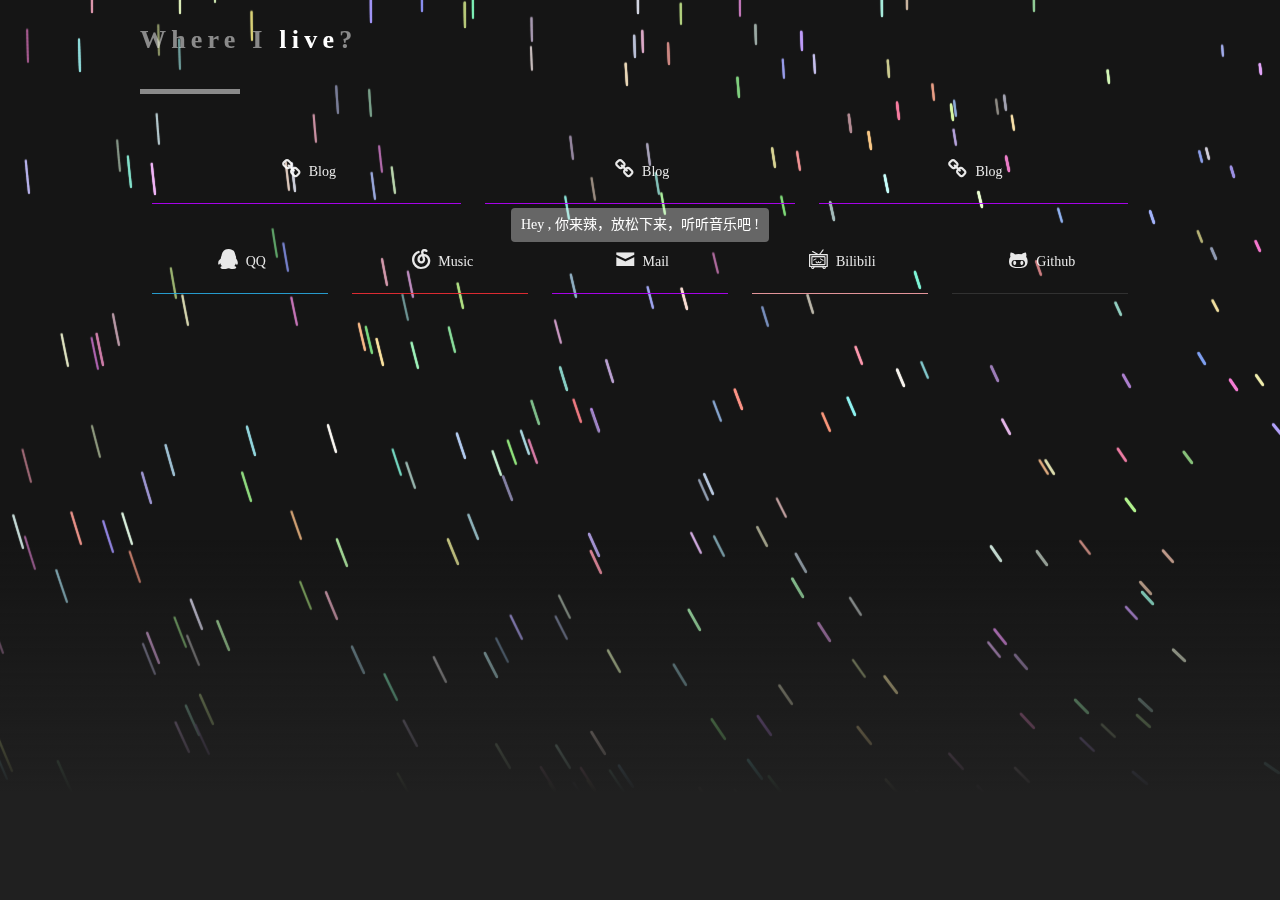
==== commit 5eb8a51d: "x" ====
--- a/index.html
+++ b/index.html
@@ -11,18 +11,13 @@
     <link rel="stylesheet" type="text/css" href="src/nekotora/nekotora.99cf6f8c.css" />
     <link rel="stylesheet" type="text/css" href="src/zhou.css" />
     <link rel="stylesheet" type="text/css" href="src/main-text_1669809474021/main-text.css" />
-<style> 
-        .body {
-                 background: https://api.minterjia.com/bing/
-                                }
-    </style>
 </head>
 
 <body>
-    <!--<div class="background">
+    <div class="background">
         <canvas id="startrack"></canvas>
         <div class="cover"></div>
-    </div>-->
+    </div>
     <div class="main">
         
         <div class="ch find">
@@ -98,10 +93,7 @@
                 </div>
             </div>
         </div>
-        <div class="ch footer">
-            <a  rel="license" href='#' title="感谢您的来访">&copy;&nbsp;2022&nbsp;|&nbsp;米尔嘉</a>
-            <a href="http://beian.miit.gov.cn/" target="_blank" title="工业和信息化部域名信息备案管理系统">&nbsp;|&nbsp;未备案</a>
-        </div>
+       
     </div>
     <script src="//v1.hitokoto.cn/?encode=js&select=%23hitokoto"></script>
     <script src="src/zhou.js"></script>
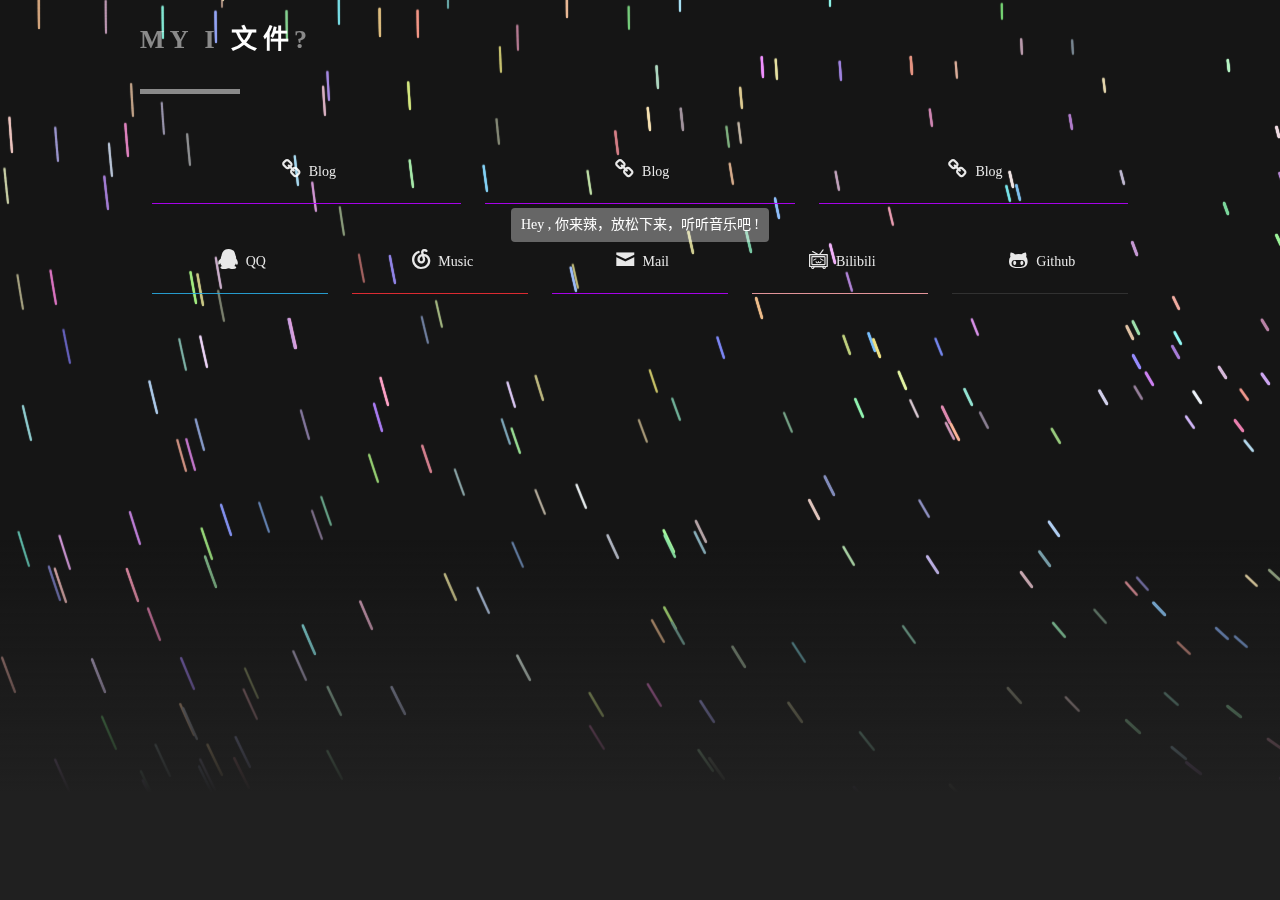
==== commit c6b8724f: "x" ====
--- a/index.html
+++ b/index.html
@@ -22,7 +22,7 @@
         
         <div class="ch find">
             <div class="container links">
-                <h2 class="chtitle">Where I <span>live</span>?</h2>
+                <h2 class="chtitle">MY I <span>文件</span>?</h2>
                 <div class="clear col-3">
                     <a href="https://minterjia.github.io/MyResources/homepage/index" target="_blank">
                         <div class="item">
@@ -95,7 +95,7 @@
         </div>
        
     </div>
-    <script src="//v1.hitokoto.cn/?encode=js&select=%23hitokoto"></script>
+    
     <script src="src/zhou.js"></script>
     <!-- require Toast -->
     <link href="src/toast.css" rel="stylesheet">
